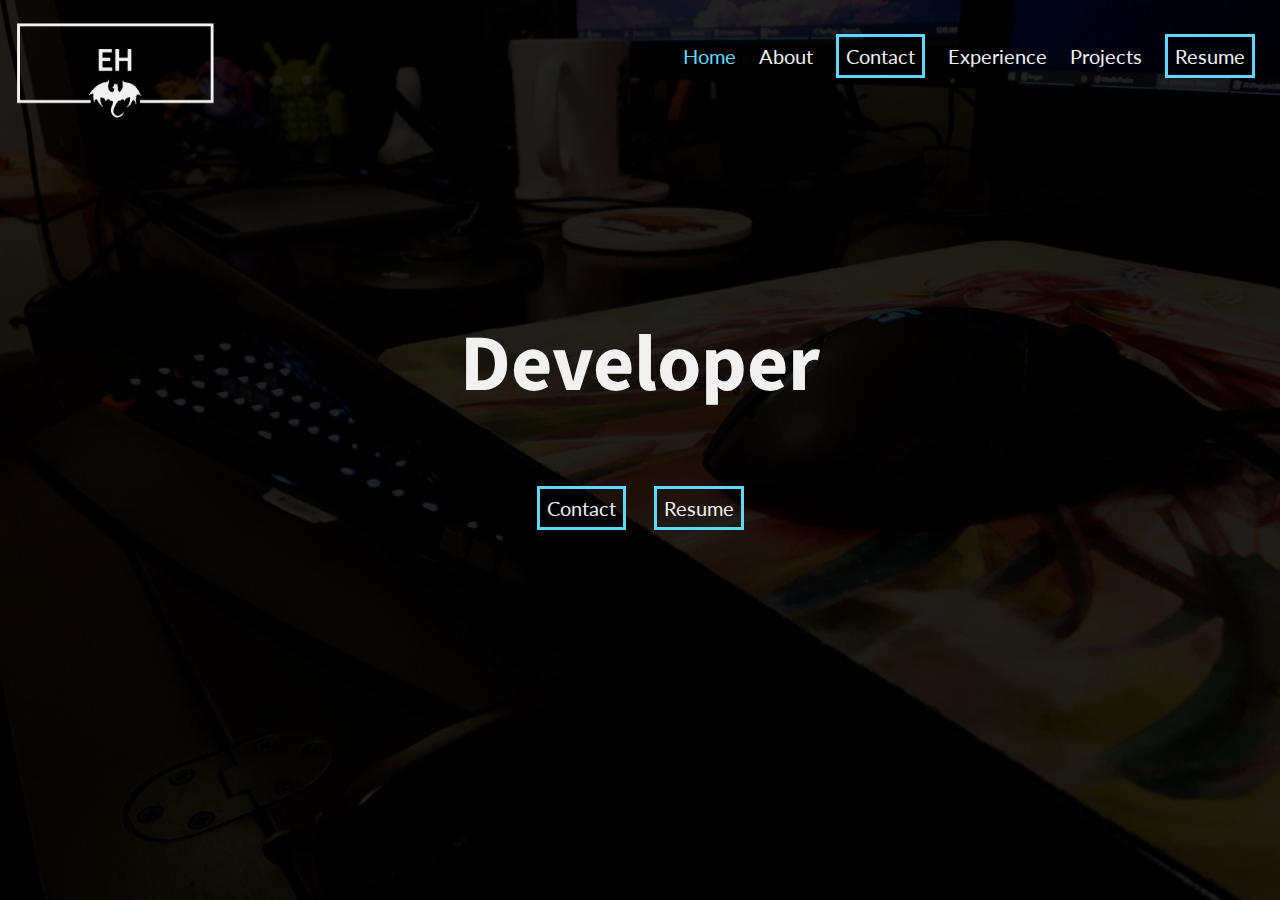
==== index.html @ c185ccce "Update index for testing" ====
<!DOCTYPE html>
<html>

<head>
	
	<link href="https://fonts.googleapis.com/css?family=Lato|Source+Sans+Pro" rel="stylesheet"> 
	<link rel="stylesheet" type="text/css" href="css/bootstrap.min.css">
	<link rel="stylesheet" type="text/css" href="css/style.css">
	<script src="https://ajax.googleapis.com/ajax/libs/jquery/3.3.1/jquery.min.js"></script>
	
	<!--loadmodel contact + resume-->
	<script> 
    $(function(){
      $("#contactModal").load("crmodal.html");
	  $("#carouselnexone").load("carouselnexone.html");
	  alert("loadedtest2");
    });
    </script> 
	
	<!--Button Nav Script-->
	<script>
	$(document).ready(function(){
		$("#homebutton").click(function(){
			$("#homebutton").addClass("linstyleclicked");
			$("#aboutbutton").removeClass("linstyleclicked");
			$("#expbutton").removeClass("linstyleclicked");
			$("#projectbutton").removeClass("linstyleclicked");
			$("#homepagediv").fadeIn(300);
			$("#aboutpagediv").fadeOut(.01);
			$("#exppagediv").fadeOut(.01);
			$("#projectpagediv").fadeOut(.01);
		});
		$("#aboutbutton").click(function(){
			$("#homebutton").removeClass("linstyleclicked");
			$("#aboutbutton").addClass("linstyleclicked");
			$("#expbutton").removeClass("linstyleclicked");
			$("#projectbutton").removeClass("linstyleclicked");
			$("#homepagediv").fadeOut(.01);
			$("#aboutpagediv").fadeIn(300);
			$("#exppagediv").fadeOut(.01);
			$("#projectpagediv").fadeOut(.01);
		});
		$("#expbutton").click(function(){
			$("#homebutton").removeClass("linstyleclicked");
			$("#aboutbutton").removeClass("linstyleclicked");
			$("#expbutton").addClass("linstyleclicked");
			$("#projectbutton").removeClass("linstyleclicked");
			$("#homepagediv").fadeOut(.01);
			$("#aboutpagediv").fadeOut(.01);
			$("#exppagediv").fadeIn(300);
			$("#projectpagediv").fadeOut(.01);
		});
		$("#projectbutton").click(function(){
			$("#homebutton").removeClass("linstyleclicked");
			$("#aboutbutton").removeClass("linstyleclicked");
			$("#expbutton").removeClass("linstyleclicked");
			$("#projectbutton").addClass("linstyleclicked");
			$("#homepagediv").fadeOut(.01);
			$("#aboutpagediv").fadeOut(.01);
			$("#exppagediv").fadeOut(.01);
			$("#projectpagediv").fadeIn(300);
		});
	});
	</script>
	
	<script>
		$(window).scroll(function(){;
			topnum = Math.floor( $(window).scrollTop() ) +($(window).height()/2);
			$('.changecolor').css( 'color', '' ); 
			if((topnum<=$('#NexoneExp').offset().top))
			{
				$('#WorkBut').css( 'color', '#61D6FF' );
			}
			if((topnum<=$('#YMCAExp').offset().top)&&( topnum>=$('#NexoneExp').offset().top))
			{
				$('#NexBut').css( 'color', '#61D6FF' );   
			}
			if((topnum<=$('#NCHCExp').offset().top)&&( topnum>=$('#YMCAExp').offset().top))
			{
				$('#YMCABut').css( 'color', '#61D6FF' );   
			}
			if((topnum<=$('#VolExp').offset().top)&&( topnum>=$('#NCHCExp').offset().top))
			{
				$('#NCHCBut').css( 'color', '#61D6FF' );   
			}
			if((topnum<=$('#HosExp').offset().top)&&( topnum>=$('#VolExp').offset().top))
			{
				$('#VolBut').css( 'color', '#61D6FF' );   
			}
			if((topnum<=$('#KingExp').offset().top)&&( topnum>=$('#HosExp').offset().top))
			{
				$('#HosBut').css( 'color', '#61D6FF' );   
			}
			if((topnum<=$('#BotExp').offset().top)&&( topnum>=$('#KingExp').offset().top))
			{
				$('#KingBut').css( 'color', '#61D6FF' );   
			}
 
}); 
	</script>
	
</head>
<body class="homebg">
	<div id="contactModal"></div>
	<div id="resumeModal"></div>
	<div class="navbar">
		<div style="margin-top:34px;" align="right">
			<a id="homebutton" class="colourgrey linkstyling linstyleclicked">Home</a>
			<a id="aboutbutton" class="colourgrey linkstyling">About</a>
			<button class="buttonstyling" onclick="openContact()">Contact</button>
			<a id="expbutton" class="colourgrey linkstyling">Experience</a>
			<a id="projectbutton" class="colourgrey linkstyling">Projects</a>
			<button class="buttonstyling" onclick="openResume()">Resume</button>
			<!--<a class="colourgrey linkstyling importantlink" href="/">Resume</a>-->
		</div>
		<img class="logoimage" src="./css/Images/ehlogo.png" alt="EricHsuehLogo">
	</div>
	
	<!--Homepage Screen-->
	<div id="homepagediv" align="center" class="mainh1">
		<h1> Developer </h1>
		<button class="buttonstyling" onclick="openContact()">Contact</button>
		<button class="buttonstyling" onclick="openResume()">Resume</button>
	</div>
	
	<!--About Screen-->
	<div align="center" class="initialhidden" id="aboutpagediv">
		<div style="background-color:#181718;box-shadow: 0 0 8px 8px #181718 inset; background-image: url('css/Images/test.png');background-size:cover;background-attachment:fixed;background-repeat:no-repeat;">
			<div>
				<h1> Eric Hsueh </h1>
			</div>
		#Hobbies
		- Badminton
		- Swimming
		- Video Games
		- Amature Art
		- Photo/Video Editing
		<iframe width="1280" height="720" src="https://www.youtube.com/embed/GFaRWphz8O0"></iframe>
		#Education
		Brief overview of courses taken
		Comp Sci Courses
		
		<br>
		<br>
		<br>
		<br>
		<br>
		<br>
		<br>
		<br>
		<br>
		</div>
		<div style="padding-top:30%;padding-bottom:30%;background-color:#181718;box-shadow: 0 0 8px 8px #181718 inset; background-image: url('css/Images/test.jpg');background-size:cover;background-attachment:fixed;background-repeat:no-repeat;">
			<div>
				<h1> Eric Hsueh </h1>
			</div>
		<br>
		<br>
		<br>
		<br>
		<br>
		<br>
		<br>
		<br>
		<br>
		#Hobbies
		- Badminton
		- Swimming
		- Video Games
		- Amature Art
		- Photo/Video Editing
		
		#Education
		Brief overview of courses taken
		Comp Sci Courses
		
		<br>
		<br>
		<br>
		<br>
		<br>
		<br>
		<br>
		<br>
		<br>
		</div>
	</div>
	
	<!--Exp Screen-->
	<div align="center" class="initialhidden backgroundblock scrolling" id="exppagediv">
		<div align="left" class="floatnav">
			<a id="WorkBut" href="#WorkExp" class="changecolor">Work Experience</a><br>
			<a id="NexBut" href="#NexoneExp" class="changecolor">Nexone</a><br>
			<a id="YMCABut" href="#YMCAExp" class="changecolor">YMCA</a><br>
			<a id="NCHCBut" href="#NCHCExp" class="changecolor">NCHC</a><br>
			<a id="VolBut" href="#VolExp" class="changecolor">Volunteering</a><br>
			<a id="HosBut" href="#HosExp" class="changecolor">University Of Alberta Hospital</a><br>
			<a id="KingBut" href="#KingExp" class="changecolor">Kings University</a><br>
		</div>
		<div>
			<h2 id="WorkExp" align="middle" class="title">Work Experience</h2>
			<div id="NexoneExp" align="left" style="background:url('css/Images/nexone.png');background-size:cover;background-attachment:fixed;background-repeat:no-repeat;" class="subblock">
				<h3 class="subtitle">Nexone Programmer</h3>
				<p class="subparagraph">Nexone, a Canadian based paperless solution for the real estate market, is geared towards agents, brokerages, and even admins.</p>
				<div id="carouselnexone"></div>
				create carousel for all pictures of each website, repree.com nexone.ca 
			<div id="YMCAExp" align="left" style="background:url('css/Images/williamlutsky.jpg');background-size:cover;background-attachment:fixed;background-repeat:no-repeat;" class="subblock">
				<div style="background-color:rgba(24,23,24,.8);">
				<h3 class="subtitle">YMCA</h3>
				<p class="subparagraph">Tong Louie</p>
				<p class="subparagraph">William Lutsky</p>
				test test test test test
				</div>
			</div>
			<div id="NCHCExp" align="left" style="background:url('css/Images/nchc.jpeg');background-size:cover;background-attachment:fixed;background-repeat:no-repeat;" class="subblock">
				<h3 class="subtitle">NCHC</h3>
				<p class="subparagraph">> project images?</p>
			</div>
		
			<h2 id="VolExp" align ="middle" class="title">Volunteering</h2>
			<div id="HosExp" align="left" style="background:url('css/Images/uahos.jpg');background-size:cover;background-attachment:fixed;background-repeat:no-repeat;" class="subblock">
				<h3 class="subtitle">Hospital Gift Shop</h3>
				<p class="subparagraph">William Lutsky</p>
			</div>
			<div id="KingExp" align="left" style="background:url('css/Images/kings.jpg');background-size:cover;background-attachment:fixed;background-repeat:no-repeat;" class="subblock">
				<h3 class="subtitle">Kings University</h3>
				<p class="subparagraph">William Lutsky</p>
			</div>
			<div id="BotExp" class="title">
			</div>
		</div>
	</div>
	
	<!--Project Screen-->
	<div class="initialhidden" id="projectpagediv">
		projectpage
	</div>
	
	
</body>


</html>
---- css/style.css ----
body{
	
    font-family: 'Source Sans Pro', sans-serif;
}

html{
	scroll-behavior: smooth;
}

@media(max-width: 1100px) {
	body{
		background-size:inherit;
	}
}

h2{
	font-family: 'Lato', sans-serif;
}

h3{
	font-family: 'Lato', sans-serif;
}


p{
	font-family: 'Source Sans Pro', sans-serif;
}

a{
	font-family: 'Lato', sans-serif;
}

a:hover{
	color:#61D6FF;
}



.homebg{
	background-image: url("Images/a10.jpg");
	color:#F1F1F1;
	background-size:cover;
	background-attachment:fixed;
	background-repeat:no-repeat;
	margin-left:0px;
	margin-right:0px;
}

.colourgrey{
	color:#F1F1F1;
}

.colourblack{
	color:#181718;
}

.colourlightblue{
	color:#61D6FF;
}

.colourdarkblue{
	color:#1CABD1;
}

.colourwhite{
	color:#FFFFFF;
}


.linkstyling{
	margin:10px;
	text-decoration:none;
	font-size:20px;
}

.linkstyling:hover{
	cursor: pointer;
	color:#61D6FF;
	text-decoration:none;
}

.linstyleclicked{
	color:#61D6FF;
}

.linstyleclicked:hover{
	color:#61D6FF;
	cursor: default;
	text-decoration:none;
}


.importantlink{
	border-style:solid;
	padding:7px;
	border-color:#61D6FF;
	
}

.navbar{
	margin-top:17px;
	margin-right:15px;
}

.logoimage{
	width:200px;
	margin-top:-56px;
	margin-left:15px;
}

.mainh1{
	font-size:40px;
	padding-top:10%;
}


.buttonstyling{
	background-color:transparent;
	color:#F1F1F1;
	border-color:#61D6FF;
	font-family: 'Lato', sans-serif;
	border-style:solid;
	padding:7px;
	font-size:20px;
	border-width:3px;
	cursor:pointer;
	margin-left:10px;
	margin-right:10px;
}

.buttonstyling:hover{
	color:#61D6FF;
}

.initialhidden{
	display:none;
}

.title{
	font-size:35px;
	padding-top:15%;
	padding-bottom:15%;
}

.subtitle{
	font-size:25px;
	padding-left:10px;
	padding-right:10px;
	padding-top:10px;
}

.subparagraph{
	padding-left:20px;
	padding-right:20px;
	padding-bottom:20px;
	margin-bottom:0px;
	margin-top:0px;
}

.mainblock{
	width:95%;
}


.subblock{
	background-color:rgba(24,23,24,1);
	border-radius: 5px;
	box-shadow: 0 0 8px 8px #181718 inset;
	padding-top:20%;
	padding-bottom:20%;
}

.backgroundblock{
	
}

.floatnav{
	position:fixed;
	right:50px;
	line-height:2.9;
	background-color:rgba(1,1,1,.6);
	padding-left:4px;
	border-left:1px solid white;
}

.changecolor{
	text-decoration:none;
	color:#F1F1F1;
}

.changecolor:hover{
	text-decoration:none;
	color:#61D6FF;
}

.changecolor:visited{
	text-decoration:none;
}
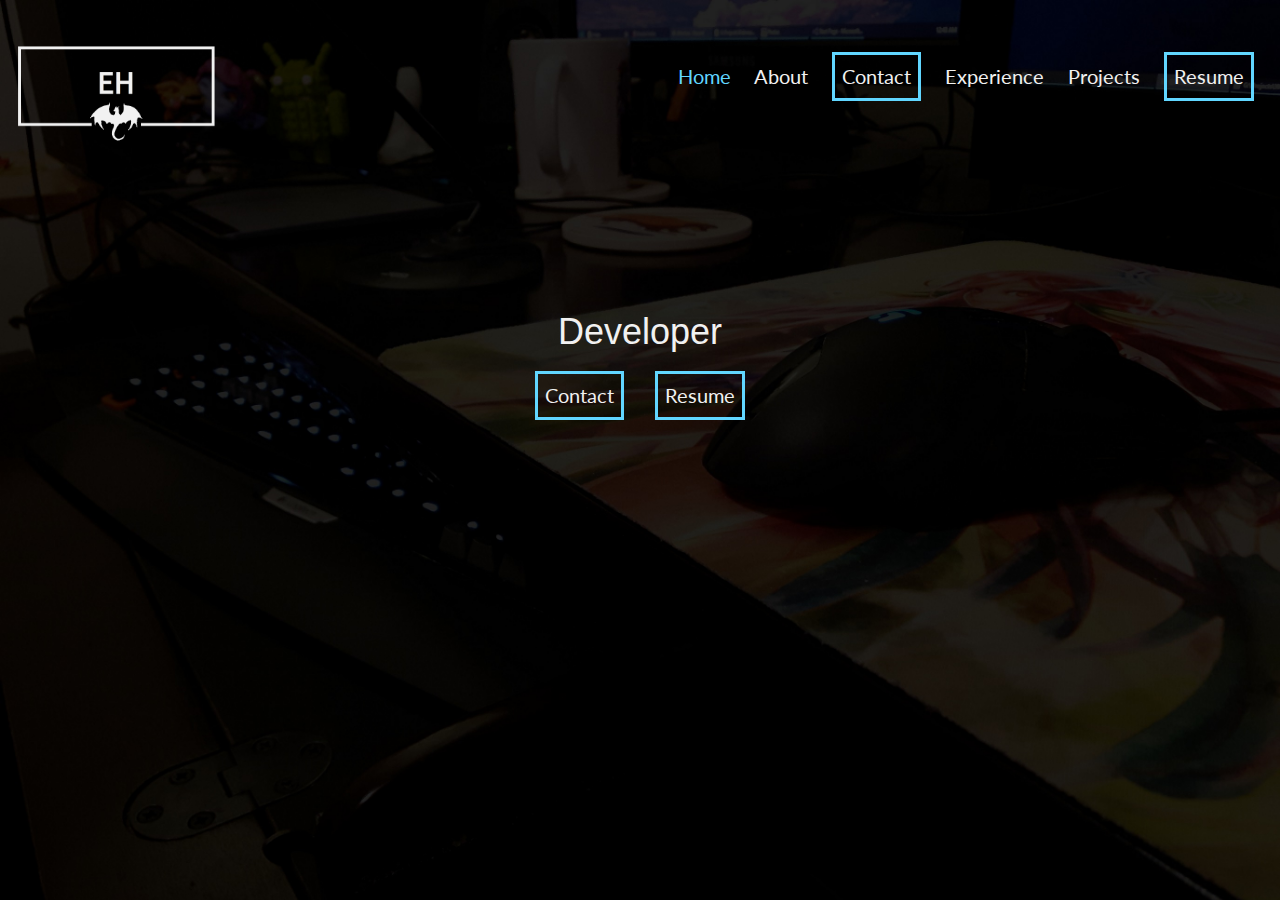
==== commit b5a8fc04: "test title" ====
--- a/index.html
+++ b/index.html
@@ -7,13 +7,14 @@
 	<link rel="stylesheet" type="text/css" href="css/bootstrap.min.css">
 	<link rel="stylesheet" type="text/css" href="css/style.css">
 	<script src="https://ajax.googleapis.com/ajax/libs/jquery/3.3.1/jquery.min.js"></script>
-	
+	<title>E-Hsueh</title>
 	<!--loadmodel contact + resume-->
 	<script> 
     $(function(){
       $("#contactModal").load("crmodal.html");
-	  $("#carouselnexone").load("carouselnexone.html");
-	  alert("loadedtest2");
+	  $("#aboutMeModel").load("aboutme.html");
+	  $("#workexpModal").load("workexp.html");
+	  $("#projexpModal").load("projectexp.html");
     });
     </script> 
 	
@@ -63,41 +64,6 @@
 	});
 	</script>
 	
-	<script>
-		$(window).scroll(function(){;
-			topnum = Math.floor( $(window).scrollTop() ) +($(window).height()/2);
-			$('.changecolor').css( 'color', '' ); 
-			if((topnum<=$('#NexoneExp').offset().top))
-			{
-				$('#WorkBut').css( 'color', '#61D6FF' );
-			}
-			if((topnum<=$('#YMCAExp').offset().top)&&( topnum>=$('#NexoneExp').offset().top))
-			{
-				$('#NexBut').css( 'color', '#61D6FF' );   
-			}
-			if((topnum<=$('#NCHCExp').offset().top)&&( topnum>=$('#YMCAExp').offset().top))
-			{
-				$('#YMCABut').css( 'color', '#61D6FF' );   
-			}
-			if((topnum<=$('#VolExp').offset().top)&&( topnum>=$('#NCHCExp').offset().top))
-			{
-				$('#NCHCBut').css( 'color', '#61D6FF' );   
-			}
-			if((topnum<=$('#HosExp').offset().top)&&( topnum>=$('#VolExp').offset().top))
-			{
-				$('#VolBut').css( 'color', '#61D6FF' );   
-			}
-			if((topnum<=$('#KingExp').offset().top)&&( topnum>=$('#HosExp').offset().top))
-			{
-				$('#HosBut').css( 'color', '#61D6FF' );   
-			}
-			if((topnum<=$('#BotExp').offset().top)&&( topnum>=$('#KingExp').offset().top))
-			{
-				$('#KingBut').css( 'color', '#61D6FF' );   
-			}
- 
-}); 
-	</script>
 	
 </head>
 <body class="homebg">
@@ -123,118 +89,12 @@
 		<button class="buttonstyling" onclick="openResume()">Resume</button>
 	</div>
 	
-	<!--About Screen-->
-	<div align="center" class="initialhidden" id="aboutpagediv">
-		<div style="background-color:#181718;box-shadow: 0 0 8px 8px #181718 inset; background-image: url('css/Images/test.png');background-size:cover;background-attachment:fixed;background-repeat:no-repeat;">
-			<div>
-				<h1> Eric Hsueh </h1>
-			</div>
-		#Hobbies
-		- Badminton
-		- Swimming
-		- Video Games
-		- Amature Art
-		- Photo/Video Editing
-		<iframe width="1280" height="720" src="https://www.youtube.com/embed/GFaRWphz8O0"></iframe>
-		#Education
-		Brief overview of courses taken
-		Comp Sci Courses
-		
-		<br>
-		<br>
-		<br>
-		<br>
-		<br>
-		<br>
-		<br>
-		<br>
-		<br>
-		</div>
-		<div style="padding-top:30%;padding-bottom:30%;background-color:#181718;box-shadow: 0 0 8px 8px #181718 inset; background-image: url('css/Images/test.jpg');background-size:cover;background-attachment:fixed;background-repeat:no-repeat;">
-			<div>
-				<h1> Eric Hsueh </h1>
-			</div>
-		<br>
-		<br>
-		<br>
-		<br>
-		<br>
-		<br>
-		<br>
-		<br>
-		<br>
-		#Hobbies
-		- Badminton
-		- Swimming
-		- Video Games
-		- Amature Art
-		- Photo/Video Editing
-		
-		#Education
-		Brief overview of courses taken
-		Comp Sci Courses
-		
-		<br>
-		<br>
-		<br>
-		<br>
-		<br>
-		<br>
-		<br>
-		<br>
-		<br>
-		</div>
-	</div>
+	<div id="aboutMeModel"></div>
 	
-	<!--Exp Screen-->
-	<div align="center" class="initialhidden backgroundblock scrolling" id="exppagediv">
-		<div align="left" class="floatnav">
-			<a id="WorkBut" href="#WorkExp" class="changecolor">Work Experience</a><br>
-			<a id="NexBut" href="#NexoneExp" class="changecolor">Nexone</a><br>
-			<a id="YMCABut" href="#YMCAExp" class="changecolor">YMCA</a><br>
-			<a id="NCHCBut" href="#NCHCExp" class="changecolor">NCHC</a><br>
-			<a id="VolBut" href="#VolExp" class="changecolor">Volunteering</a><br>
-			<a id="HosBut" href="#HosExp" class="changecolor">University Of Alberta Hospital</a><br>
-			<a id="KingBut" href="#KingExp" class="changecolor">Kings University</a><br>
-		</div>
-		<div>
-			<h2 id="WorkExp" align="middle" class="title">Work Experience</h2>
-			<div id="NexoneExp" align="left" style="background:url('css/Images/nexone.png');background-size:cover;background-attachment:fixed;background-repeat:no-repeat;" class="subblock">
-				<h3 class="subtitle">Nexone Programmer</h3>
-				<p class="subparagraph">Nexone, a Canadian based paperless solution for the real estate market, is geared towards agents, brokerages, and even admins.</p>
-				<div id="carouselnexone"></div>
-				create carousel for all pictures of each website, repree.com nexone.ca 
-			<div id="YMCAExp" align="left" style="background:url('css/Images/williamlutsky.jpg');background-size:cover;background-attachment:fixed;background-repeat:no-repeat;" class="subblock">
-				<div style="background-color:rgba(24,23,24,.8);">
-				<h3 class="subtitle">YMCA</h3>
-				<p class="subparagraph">Tong Louie</p>
-				<p class="subparagraph">William Lutsky</p>
-				test test test test test
-				</div>
-			</div>
-			<div id="NCHCExp" align="left" style="background:url('css/Images/nchc.jpeg');background-size:cover;background-attachment:fixed;background-repeat:no-repeat;" class="subblock">
-				<h3 class="subtitle">NCHC</h3>
-				<p class="subparagraph">> project images?</p>
-			</div>
-		
-			<h2 id="VolExp" align ="middle" class="title">Volunteering</h2>
-			<div id="HosExp" align="left" style="background:url('css/Images/uahos.jpg');background-size:cover;background-attachment:fixed;background-repeat:no-repeat;" class="subblock">
-				<h3 class="subtitle">Hospital Gift Shop</h3>
-				<p class="subparagraph">William Lutsky</p>
-			</div>
-			<div id="KingExp" align="left" style="background:url('css/Images/kings.jpg');background-size:cover;background-attachment:fixed;background-repeat:no-repeat;" class="subblock">
-				<h3 class="subtitle">Kings University</h3>
-				<p class="subparagraph">William Lutsky</p>
-			</div>
-			<div id="BotExp" class="title">
-			</div>
-		</div>
-	</div>
+	<div id="workexpModal"></div>
 	
-	<!--Project Screen-->
-	<div class="initialhidden" id="projectpagediv">
-		projectpage
-	</div>
+	<div id="projexpModal"></div>
+
 	
 	
 </body>
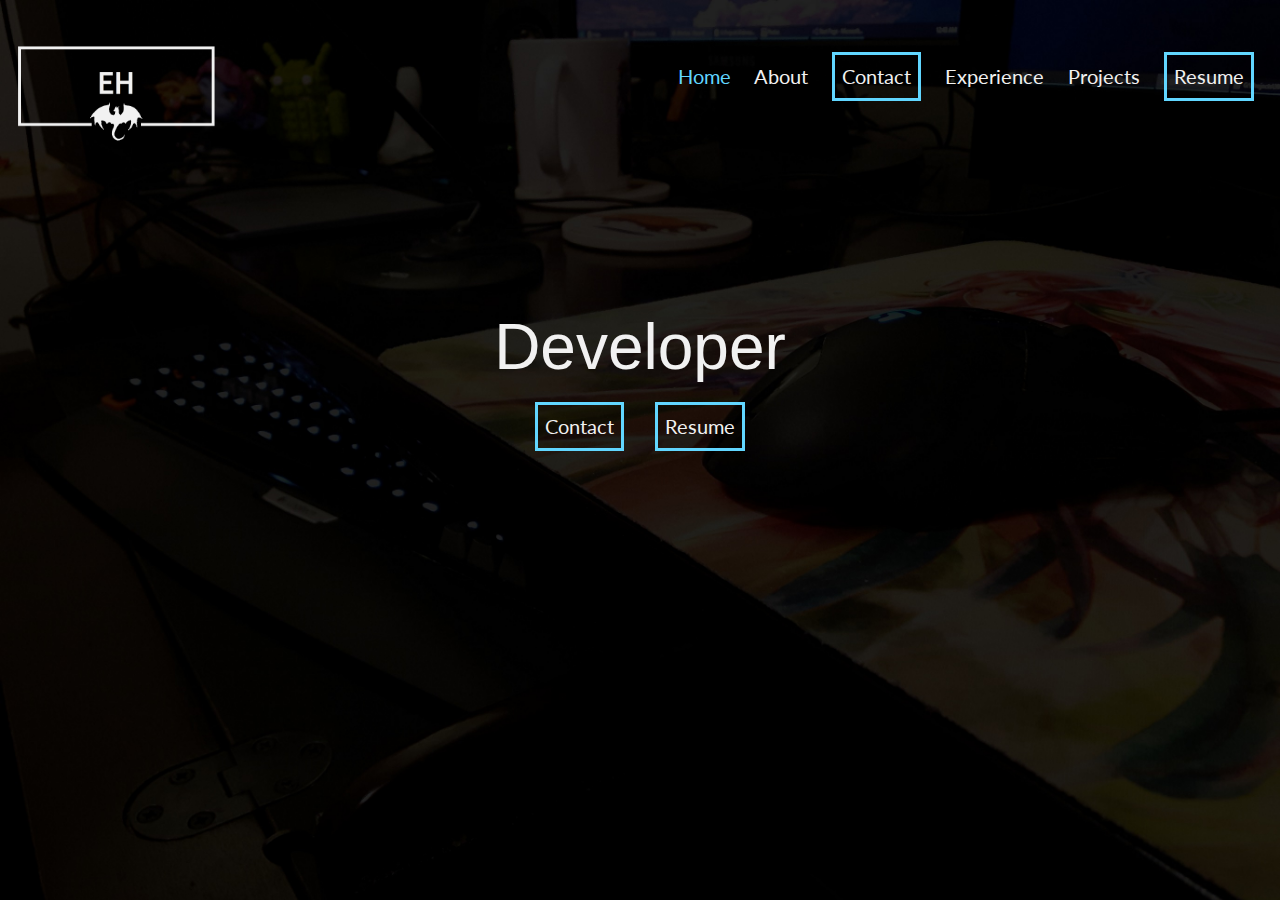
==== commit 269eb0ac: "added font size increase dev, unordedered list html" ====
--- a/index.html
+++ b/index.html
@@ -7,7 +7,7 @@
 	<link rel="stylesheet" type="text/css" href="css/bootstrap.min.css">
 	<link rel="stylesheet" type="text/css" href="css/style.css">
 	<script src="https://ajax.googleapis.com/ajax/libs/jquery/3.3.1/jquery.min.js"></script>
-	<title>E-Hsueh</title>
+	<title>Eric Hsueh</title>
 	<!--loadmodel contact + resume-->
 	<script> 
     $(function(){
@@ -84,7 +84,7 @@
 	
 	<!--Homepage Screen-->
 	<div id="homepagediv" align="center" class="mainh1">
-		<h1> Developer </h1>
+		<h1 style="font-size:64px"> Developer </h1>
 		<button class="buttonstyling" onclick="openContact()">Contact</button>
 		<button class="buttonstyling" onclick="openResume()">Resume</button>
 	</div>
--- a/css/style.css
+++ b/css/style.css
@@ -165,7 +165,7 @@
 .subblock{
 	background-color:rgba(24,23,24,1);
 	border-radius: 5px;
-	box-shadow: 0 0 8px 8px #181718 inset;
+	box-shadow: 0 0 1px 1px #181718 inset;
 	padding-top:20%;
 	padding-bottom:20%;
 }
@@ -175,12 +175,14 @@
 }
 
 .floatnav{
+	padding-top:50px;
+	padding-bottom:50px;
 	position:fixed;
-	right:50px;
+	left:50px;
 	line-height:2.9;
-	background-color:rgba(1,1,1,.6);
-	padding-left:4px;
-	border-left:1px solid white;
+	padding-right:30px;
+	border-right:1px solid white;
+	z-index:100;
 }
 
 .changecolor{
@@ -188,11 +190,25 @@
 	color:#F1F1F1;
 }
 
+.workexpnavminipadding{
+	padding-left:15px;
+}
+
+.workexpnavlargecss{
+	font-weight:bold;
+}
+
 .changecolor:hover{
 	text-decoration:none;
 	color:#61D6FF;
 }
 
-.changecolor:visited{
-	text-decoration:none;
+.changecolor:visited:focus{
+	text-decoration:none;
+}
+
+
+.carouselimghover:hover{
+	opacity:.9;
+	
 }